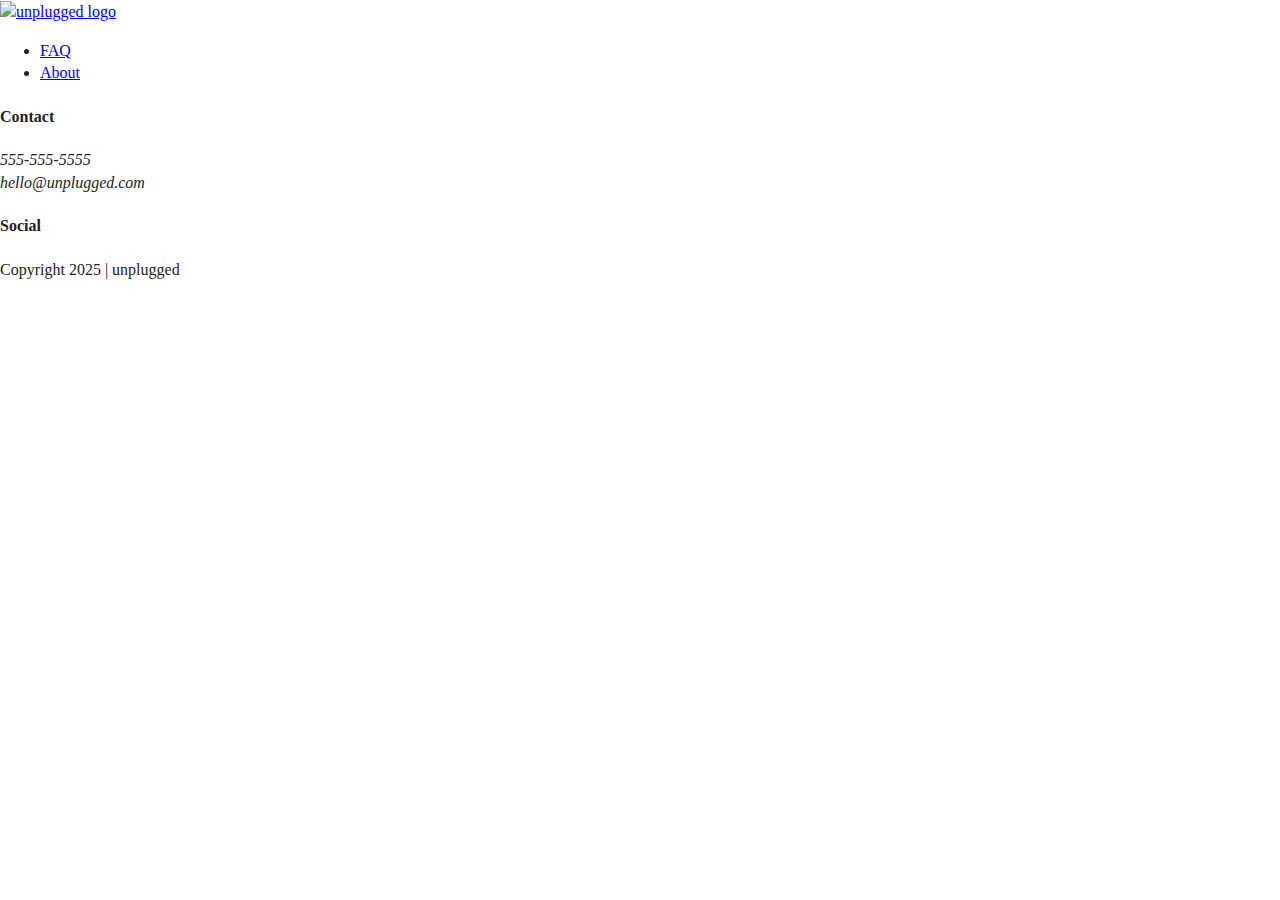
==== about/index.html @ 23a392b3 "Updated  root, about & faq index.html's structure" ====
<!doctype html>
<html class="no-js" lang="">

<head>
  <meta charset="utf-8">
  <title></title>
  <meta name="description" content="">
  <meta name="viewport" content="width=device-width, initial-scale=1">

  <meta property="og:title" content="">
  <meta property="og:type" content="">
  <meta property="og:url" content="">
  <meta property="og:image" content="">

  <link rel="manifest" href="../site.webmanifest">
  <link rel="apple-touch-icon" href="../icon.png">
  <!-- Place favicon.ico in the root directory -->

  <link rel="stylesheet" href="../css/normalize.css">
  <link rel="stylesheet" href="../css/main.css">

  <meta name="theme-color" content="#fafafa">
</head>

<body>

  <header>
    <div class="content-wrapper">
      <a href="#"><img src="img/unpluggedlogo.png" alt="unplugged logo"></a>
      <div class="header-divider">
        <nav>
          <ul>
            <li><a href="faq/index.html" target="_blank">FAQ</a></li>
            <li><a href="about/index.html" target="_blank">About</a></li>
          </ul>
        </nav>
      </div>
  </header>

  <footer>
    <div class="content-wrapper">
      <div class="footer-content">
        <div class="contact">
          <h4>Contact</h4>
          <address>
            <p>
              555-555-5555<br>
              hello@unplugged.com
            </p>
          </address>
        </div>
        <div class="social">
          <h4>Social</h4>
          <div class="social-icons">
            <p><a href="https://wwww.facebook.com/yoursite" target="_blank" rel="noopener"></a></p>
            <p><a href="https://wwww.x.com/yoursite" target="_blank" rel="noopener"></a></p>
            <p><a href="https://wwww.instagram.com/yoursite" target="_blank" rel="noopener"></a></p>
          </div>
        </div>
      </div>
      <div class="copyright">
        <p>Copyright 2025 | unplugged</p>
      </div>
    </div>

  </footer>

  
  <script src="../js/vendor/modernizr-3.11.2.min.js"></script>
  <script src="../js/plugins.js"></script>
  <script src="../js/main.js"></script>

  <!-- Google Analytics: change UA-XXXXX-Y to be your site's ID. -->
  <script>
    window.ga = function () { ga.q.push(arguments) }; ga.q = []; ga.l = +new Date;
    ga('create', 'UA-XXXXX-Y', 'auto'); ga('set', 'anonymizeIp', true); ga('set', 'transport', 'beacon'); ga('send', 'pageview')
  </script>
  <script src="https://www.google-analytics.com/analytics.js" async></script>
</body>

</html>
---- css/main.css ----
/*! HTML5 Boilerplate v8.0.0 | MIT License | https://html5boilerplate.com/ */

/* main.css 2.1.0 | MIT License | https://github.com/h5bp/main.css#readme */
/*
 * What follows is the result of much research on cross-browser styling.
 * Credit left inline and big thanks to Nicolas Gallagher, Jonathan Neal,
 * Kroc Camen, and the H5BP dev community and team.
 */

/* ==========================================================================
   Base styles: opinionated defaults
   ========================================================================== */

html {
  color: #222;
  font-size: 1em;
  line-height: 1.4;
}

/*
 * Remove text-shadow in selection highlight:
 * https://twitter.com/miketaylr/status/12228805301
 *
 * Vendor-prefixed and regular ::selection selectors cannot be combined:
 * https://stackoverflow.com/a/16982510/7133471
 *
 * Customize the background color to match your design.
 */

::-moz-selection {
  background: #b3d4fc;
  text-shadow: none;
}

::selection {
  background: #b3d4fc;
  text-shadow: none;
}

/*
 * A better looking default horizontal rule
 */

hr {
  display: block;
  height: 1px;
  border: 0;
  border-top: 1px solid #ccc;
  margin: 1em 0;
  padding: 0;
}

/*
 * Remove the gap between audio, canvas, iframes,
 * images, videos and the bottom of their containers:
 * https://github.com/h5bp/html5-boilerplate/issues/440
 */

audio,
canvas,
iframe,
img,
svg,
video {
  vertical-align: middle;
}

/*
 * Remove default fieldset styles.
 */

fieldset {
  border: 0;
  margin: 0;
  padding: 0;
}

/*
 * Allow only vertical resizing of textareas.
 */

textarea {
  resize: vertical;
}

/* ==========================================================================
   Author's custom styles
   ========================================================================== */

/* ==========================================================================
   Helper classes
   ========================================================================== */

/*
 * Hide visually and from screen readers
 */

.hidden,
[hidden] {
  display: none !important;
}

/*
 * Hide only visually, but have it available for screen readers:
 * https://snook.ca/archives/html_and_css/hiding-content-for-accessibility
 *
 * 1. For long content, line feeds are not interpreted as spaces and small width
 *    causes content to wrap 1 word per line:
 *    https://medium.com/@jessebeach/beware-smushed-off-screen-accessible-text-5952a4c2cbfe
 */

.sr-only {
  border: 0;
  clip: rect(0, 0, 0, 0);
  height: 1px;
  margin: -1px;
  overflow: hidden;
  padding: 0;
  position: absolute;
  white-space: nowrap;
  width: 1px;
  /* 1 */
}

/*
 * Extends the .sr-only class to allow the element
 * to be focusable when navigated to via the keyboard:
 * https://www.drupal.org/node/897638
 */

.sr-only.focusable:active,
.sr-only.focusable:focus {
  clip: auto;
  height: auto;
  margin: 0;
  overflow: visible;
  position: static;
  white-space: inherit;
  width: auto;
}

/*
 * Hide visually and from screen readers, but maintain layout
 */

.invisible {
  visibility: hidden;
}

/*
 * Clearfix: contain floats
 *
 * For modern browsers
 * 1. The space content is one way to avoid an Opera bug when the
 *    `contenteditable` attribute is included anywhere else in the document.
 *    Otherwise it causes space to appear at the top and bottom of elements
 *    that receive the `clearfix` class.
 * 2. The use of `table` rather than `block` is only necessary if using
 *    `:before` to contain the top-margins of child elements.
 */

.clearfix::before,
.clearfix::after {
  content: " ";
  display: table;
}

.clearfix::after {
  clear: both;
}

/* ==========================================================================
   EXAMPLE Media Queries for Responsive Design.
   These examples override the primary ('mobile first') styles.
   Modify as content requires.
   ========================================================================== */

@media only screen and (min-width: 35em) {
  /* Style adjustments for viewports that meet the condition */
}

@media print,
  (-webkit-min-device-pixel-ratio: 1.25),
  (min-resolution: 1.25dppx),
  (min-resolution: 120dpi) {
  /* Style adjustments for high resolution devices */
}

/* ==========================================================================
   Print styles.
   Inlined to avoid the additional HTTP request:
   https://www.phpied.com/delay-loading-your-print-css/
   ========================================================================== */

@media print {
  *,
  *::before,
  *::after {
    background: #fff !important;
    color: #000 !important;
    /* Black prints faster */
    box-shadow: none !important;
    text-shadow: none !important;
  }

  a,
  a:visited {
    text-decoration: underline;
  }

  a[href]::after {
    content: " (" attr(href) ")";
  }

  abbr[title]::after {
    content: " (" attr(title) ")";
  }

  /*
   * Don't show links that are fragment identifiers,
   * or use the `javascript:` pseudo protocol
   */
  a[href^="#"]::after,
  a[href^="javascript:"]::after {
    content: "";
  }

  pre {
    white-space: pre-wrap !important;
  }

  pre,
  blockquote {
    border: 1px solid #999;
    page-break-inside: avoid;
  }

  /*
   * Printing Tables:
   * https://web.archive.org/web/20180815150934/http://css-discuss.incutio.com/wiki/Printing_Tables
   */
  thead {
    display: table-header-group;
  }

  tr,
  img {
    page-break-inside: avoid;
  }

  p,
  h2,
  h3 {
    orphans: 3;
    widows: 3;
  }

  h2,
  h3 {
    page-break-after: avoid;
  }
}
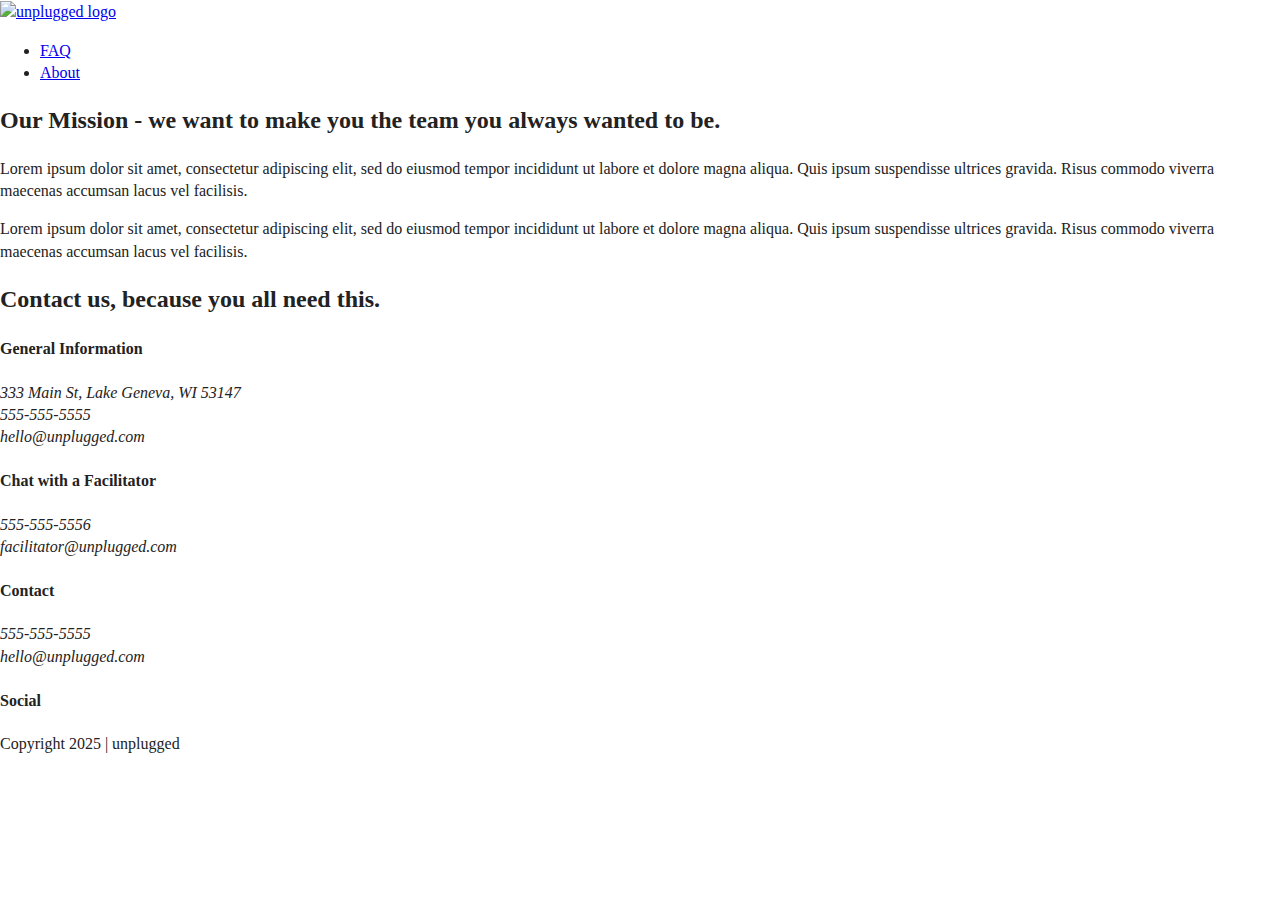
==== commit ad81a7cc: "Updated About us html." ====
--- a/about/index.html
+++ b/about/index.html
@@ -3,7 +3,7 @@
 
 <head>
   <meta charset="utf-8">
-  <title></title>
+  <title>About us</title>
   <meta name="description" content="">
   <meta name="viewport" content="width=device-width, initial-scale=1">
 
@@ -26,17 +26,59 @@
 
   <header>
     <div class="content-wrapper">
-      <a href="#"><img src="img/unpluggedlogo.png" alt="unplugged logo"></a>
+      <a href="../index.html"><img src="../img/unpluggedlogo.png" alt="unplugged logo"></a>
       <div class="header-divider">
         <nav>
           <ul>
-            <li><a href="faq/index.html" target="_blank">FAQ</a></li>
-            <li><a href="about/index.html" target="_blank">About</a></li>
+            <li><a href="../faq/index.html" target="_blank">FAQ</a></li>
+            <li><a href="index.html">About</a></li>
           </ul>
         </nav>
       </div>
   </header>
 
+  <main>
+    <section class="mission">
+      <div class="content-wrapper">
+        <h2>Our Mission - we want to make you the team you always wanted to be.</h2>
+        <div class="mission-content">
+          <p>Lorem ipsum dolor sit amet, consectetur adipiscing elit, sed do eiusmod tempor incididunt ut labore et
+            dolore magna aliqua. Quis ipsum suspendisse ultrices gravida. Risus commodo viverra maecenas accumsan lacus
+            vel facilisis.</p>
+          <p>Lorem ipsum dolor sit amet, consectetur adipiscing elit, sed do eiusmod tempor incididunt ut labore et
+            dolore magna aliqua. Quis ipsum suspendisse ultrices gravida. Risus commodo viverra maecenas accumsan lacus
+            vel facilisis.</p>
+        </div>
+      </div> <!-- mission content wrapper ends -->
+    </section>
+    <section class="map">
+      <figure>
+      </figure>
+    </section>
+
+    <section class="contact-section">
+      <div class="content-wrapper">
+        <h2>Contact us, because you all need this.</h2>
+        <div class="contact-content">
+          <div>
+            <h4>General Information</h4>
+            <address>
+              <p>333 Main St, Lake Geneva, WI 53147<br>
+                555-555-5555<br>
+                hello@unplugged.com</p>
+            </address>
+          </div>
+          <div>
+            <h4>Chat with a Facilitator</h4>
+            <address>
+              <p>555-555-5556<br>
+                facilitator@unplugged.com</p>
+            </address>
+          </div>
+        </div>
+      </div>
+    </section>
+  </main>
   <footer>
     <div class="content-wrapper">
       <div class="footer-content">
@@ -58,14 +100,15 @@
           </div>
         </div>
       </div>
-      <div class="copyright">
-        <p>Copyright 2025 | unplugged</p>
-      </div>
+    </div>
+    <div class="copyright">
+      <p>Copyright 2025 | unplugged</p>
     </div>
 
   </footer>
 
-  
+
+
   <script src="../js/vendor/modernizr-3.11.2.min.js"></script>
   <script src="../js/plugins.js"></script>
   <script src="../js/main.js"></script>
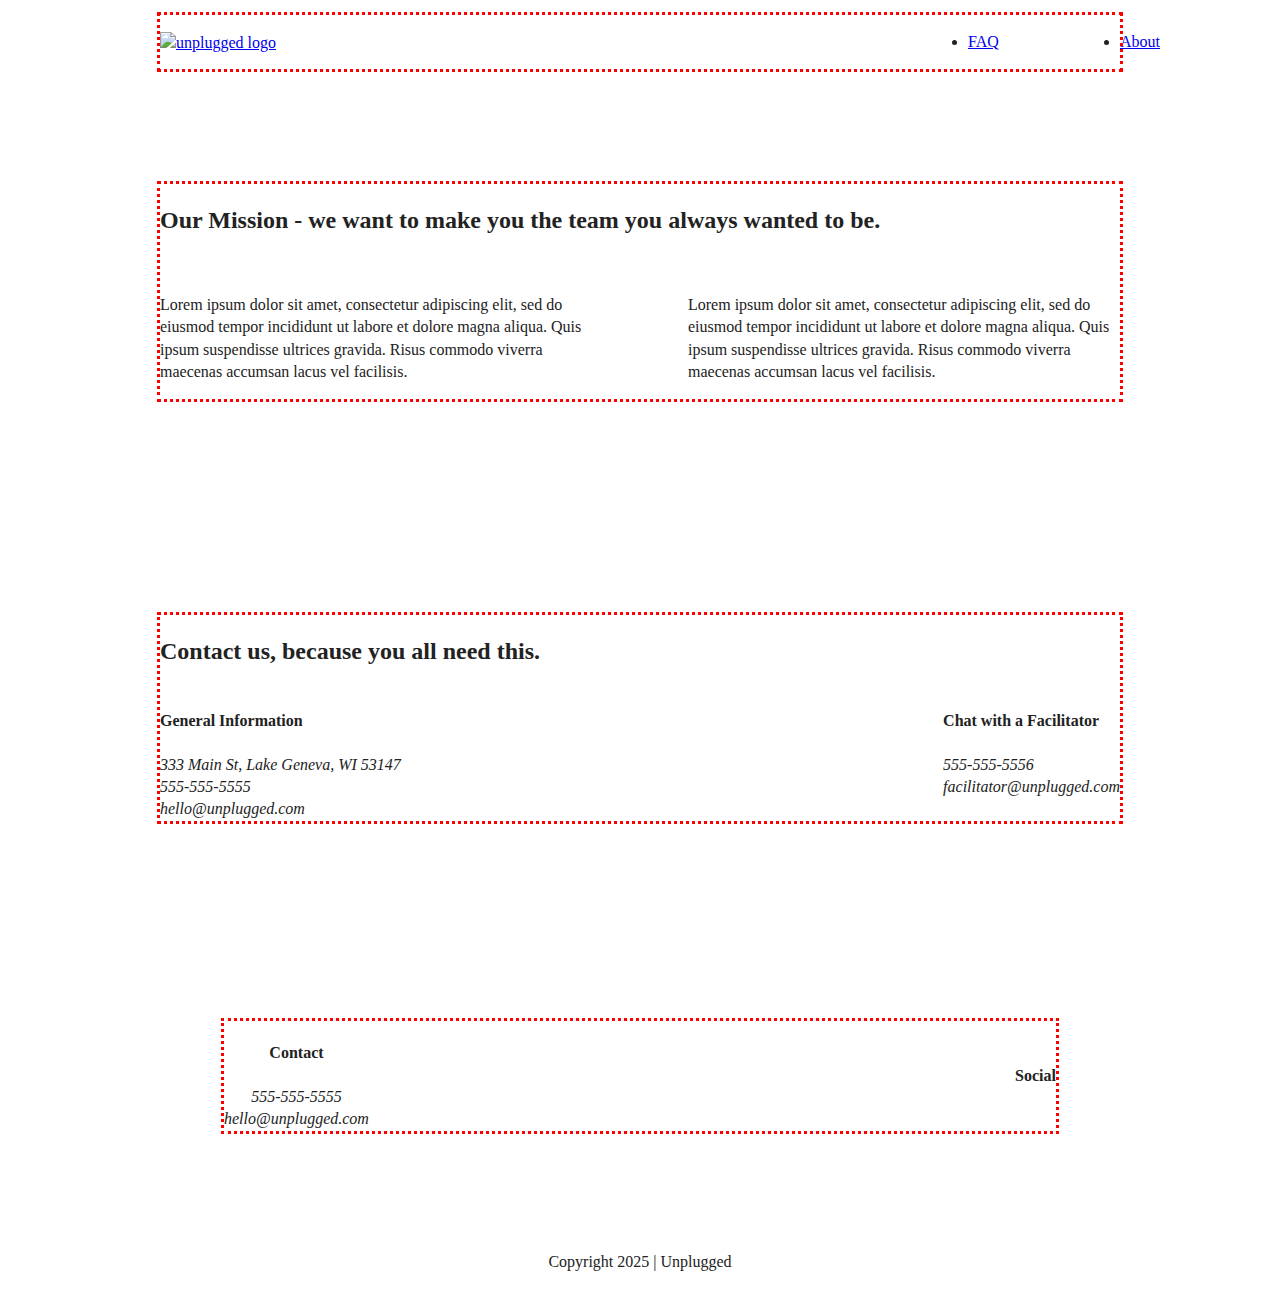
==== commit 710435c1: "Added desktop styles & updated nav links" ====
--- a/about/index.html
+++ b/about/index.html
@@ -1,9 +1,9 @@
 <!doctype html>
-<html class="no-js" lang="">
+<html class="no-js" lang="en">
 
 <head>
   <meta charset="utf-8">
-  <title>About us</title>
+  <title>About us | Unplugged Retreat</title>
   <meta name="description" content="">
   <meta name="viewport" content="width=device-width, initial-scale=1">
 
@@ -27,14 +27,14 @@
   <header>
     <div class="content-wrapper">
       <a href="../index.html"><img src="../img/unpluggedlogo.png" alt="unplugged logo"></a>
-      <div class="header-divider">
+      <div class="header-divider"></div>
         <nav>
           <ul>
             <li><a href="../faq/index.html" target="_blank">FAQ</a></li>
             <li><a href="index.html">About</a></li>
           </ul>
         </nav>
-      </div>
+    </div>
   </header>
 
   <main>
@@ -102,7 +102,7 @@
       </div>
     </div>
     <div class="copyright">
-      <p>Copyright 2025 | unplugged</p>
+      <p>Copyright 2025 | Unplugged</p>
     </div>
 
   </footer>
--- a/css/main.css
+++ b/css/main.css
@@ -1,6 +1,5 @@
-/*! HTML5 Boilerplate v8.0.0 | MIT License | https://html5boilerplate.com/ */
-
-/* main.css 2.1.0 | MIT License | https://github.com/h5bp/main.css#readme */
+/*! HTML5 Boilerplate v6.1.0 | MIT License | https://html5boilerplate.com/ */
+
 /*
  * What follows is the result of much research on cross-browser styling.
  * Credit left inline and big thanks to Nicolas Gallagher, Jonathan Neal,
@@ -18,14 +17,14 @@
 }
 
 /*
- * Remove text-shadow in selection highlight:
- * https://twitter.com/miketaylr/status/12228805301
- *
- * Vendor-prefixed and regular ::selection selectors cannot be combined:
- * https://stackoverflow.com/a/16982510/7133471
- *
- * Customize the background color to match your design.
- */
+   * Remove text-shadow in selection highlight:
+   * https://twitter.com/miketaylr/status/12228805301
+   *
+   * Vendor-prefixed and regular ::selection selectors cannot be combined:
+   * https://stackoverflow.com/a/16982510/7133471
+   *
+   * Customize the background color to match your design.
+   */
 
 ::-moz-selection {
   background: #b3d4fc;
@@ -38,8 +37,8 @@
 }
 
 /*
- * A better looking default horizontal rule
- */
+   * A better looking default horizontal rule
+   */
 
 hr {
   display: block;
@@ -51,10 +50,10 @@
 }
 
 /*
- * Remove the gap between audio, canvas, iframes,
- * images, videos and the bottom of their containers:
- * https://github.com/h5bp/html5-boilerplate/issues/440
- */
+   * Remove the gap between audio, canvas, iframes,
+   * images, videos and the bottom of their containers:
+   * https://github.com/h5bp/html5-boilerplate/issues/440
+   */
 
 audio,
 canvas,
@@ -66,8 +65,8 @@
 }
 
 /*
- * Remove default fieldset styles.
- */
+   * Remove default fieldset styles.
+   */
 
 fieldset {
   border: 0;
@@ -76,188 +75,573 @@
 }
 
 /*
- * Allow only vertical resizing of textareas.
- */
+   * Allow only vertical resizing of textareas.
+   */
 
 textarea {
   resize: vertical;
 }
 
 /* ==========================================================================
-   Author's custom styles
-   ========================================================================== */
+     Browser Upgrade Prompt
+     ========================================================================== */
+
+.browserupgrade {
+  margin: 0.2em 0;
+  background: #ccc;
+  color: #000;
+  padding: 0.2em 0;
+}
 
 /* ==========================================================================
-   Helper classes
-   ========================================================================== */
-
-/*
- * Hide visually and from screen readers
- */
-
-.hidden,
-[hidden] {
+     Author's custom styles
+     ========================================================================== */
+.content-wrapper {
+  outline: 3px dotted red;
+  margin: 50px 0;
+  width: 90%;
+  margin: 50px 0;
+}
+
+/* -------------------- Base Header - Footer Styles -------------------- */
+header {
+  display: flex;
+  justify-content: center;
+  padding: 15px 0;
+}
+
+header .content-wrapper {
+  display: flex;
+  justify-content: center;
+  align-items: center;
+  flex-flow: row wrap;
+  margin: 0;
+}
+
+.header-divider {
+  width: 100%;
+  height: 1px;
+  margin: 10px 0 20px 0;
+}
+
+header nav {
+  width: 60%;
+}
+
+header nav ul {
+  display: flex;
+  justify-content: space-around;
+  width: 100%;
+}
+
+footer {
+  display: flex;
+  flex-direction: column;
+  align-items: center;
+  text-align: center;
+}
+
+footer p {
+  margin: 0;
+}
+
+footer .content-wrapper {
+  width: 55%;
+}
+
+footer .contact {
+  margin-bottom: 50px;
+}
+
+footer .social-icons {
+  display: flex;
+  justify-content: space-around;
+  align-items: center;
+}
+
+footer .social-icons p {
+  display: flex;
+  justify-content: center;
+  align-items: center;
+}
+
+footer .copyright {
+  margin: 20px 0;
+}
+
+/* -------------------- Mobile Styles - Homepage -------------------- */
+
+/* Hero Area */
+
+.hero-area {
+  display: flex;
+  justify-content: center;
+}
+
+/* Aside */
+
+aside {
+  display: flex;
+  justify-content: center;
+}
+
+/* Features */
+
+.features {
+  display: flex;
+  justify-content: center;
+}
+
+.features h2 {
+  margin-bottom: 60px;
+}
+
+.features article {
+  width: 63%;
+  margin: 30px 0;
+}
+
+.features .features-items {
+  display: flex;
+  justify-content: center;
+  align-items: flex-start;
+  flex-flow: row wrap;
+}
+
+.features p {
+  margin: 0;
+}
+
+/* Reviews */
+
+.reviews {
+  display: flex;
+  justify-content: center;
+}
+
+.reviews h2 {
+  margin-bottom: 40px;
+}
+
+.reviews h3 {
+  width: 55%;
+  margin: 20px 0;
+}
+
+/* ==========================================================================
+     About Page
+     ========================================================================== */
+
+.mission {
+  display: flex;
+  justify-content: center;
+}
+
+.contact-section {
+  display: flex;
+  justify-content: center;
+}
+
+.contact-content p {
+  margin: 0;
+}
+
+/* ==========================================================================
+     FAQ Page
+     ========================================================================== */
+
+.faq {
+  display: flex;
+  justify-content: center;
+}
+
+.faq .content-wrapper {
+  display: flex;
+  justify-content: center;
+  align-items: flex-start;
+  flex-flow: row wrap;
+  margin: 50px 0 0 0;
+}
+
+.faq h2 {
+  margin: 40px;
+}
+
+.faq-content {
+  margin-bottom: 50px;
+}
+
+
+
+
+
+
+
+
+
+/* ==========================================================================
+     Helper classes
+     ========================================================================== */
+
+/*
+   * Hide visually and from screen readers
+   */
+
+.hidden {
   display: none !important;
 }
 
 /*
- * Hide only visually, but have it available for screen readers:
- * https://snook.ca/archives/html_and_css/hiding-content-for-accessibility
- *
- * 1. For long content, line feeds are not interpreted as spaces and small width
- *    causes content to wrap 1 word per line:
- *    https://medium.com/@jessebeach/beware-smushed-off-screen-accessible-text-5952a4c2cbfe
- */
-
-.sr-only {
+   * Hide only visually, but have it available for screen readers:
+   * https://snook.ca/archives/html_and_css/hiding-content-for-accessibility
+   *
+   * 1. For long content, line feeds are not interpreted as spaces and small width
+   *    causes content to wrap 1 word per line:
+   *    https://medium.com/@jessebeach/beware-smushed-off-screen-accessible-text-5952a4c2cbfe
+   */
+
+.visuallyhidden {
   border: 0;
-  clip: rect(0, 0, 0, 0);
+  clip: rect(0 0 0 0);
   height: 1px;
   margin: -1px;
   overflow: hidden;
   padding: 0;
   position: absolute;
+  width: 1px;
   white-space: nowrap;
-  width: 1px;
   /* 1 */
 }
 
 /*
- * Extends the .sr-only class to allow the element
- * to be focusable when navigated to via the keyboard:
- * https://www.drupal.org/node/897638
- */
-
-.sr-only.focusable:active,
-.sr-only.focusable:focus {
+   * Extends the .visuallyhidden class to allow the element
+   * to be focusable when navigated to via the keyboard:
+   * https://www.drupal.org/node/897638
+   */
+
+.visuallyhidden.focusable:active,
+.visuallyhidden.focusable:focus {
   clip: auto;
   height: auto;
   margin: 0;
   overflow: visible;
   position: static;
+  width: auto;
   white-space: inherit;
-  width: auto;
-}
-
-/*
- * Hide visually and from screen readers, but maintain layout
- */
+}
+
+/*
+   * Hide visually and from screen readers, but maintain layout
+   */
 
 .invisible {
   visibility: hidden;
 }
 
 /*
- * Clearfix: contain floats
- *
- * For modern browsers
- * 1. The space content is one way to avoid an Opera bug when the
- *    `contenteditable` attribute is included anywhere else in the document.
- *    Otherwise it causes space to appear at the top and bottom of elements
- *    that receive the `clearfix` class.
- * 2. The use of `table` rather than `block` is only necessary if using
- *    `:before` to contain the top-margins of child elements.
- */
-
-.clearfix::before,
-.clearfix::after {
+   * Clearfix: contain floats
+   *
+   * For modern browsers
+   * 1. The space content is one way to avoid an Opera bug when the
+   *    `contenteditable` attribute is included anywhere else in the document.
+   *    Otherwise it causes space to appear at the top and bottom of elements
+   *    that receive the `clearfix` class.
+   * 2. The use of `table` rather than `block` is only necessary if using
+   *    `:before` to contain the top-margins of child elements.
+   */
+
+.clearfix:before,
+.clearfix:after {
   content: " ";
+  /* 1 */
   display: table;
-}
-
-.clearfix::after {
+  /* 2 */
+}
+
+.clearfix:after {
   clear: both;
 }
 
 /* ==========================================================================
-   EXAMPLE Media Queries for Responsive Design.
-   These examples override the primary ('mobile first') styles.
-   Modify as content requires.
+     EXAMPLE Media Queries for Responsive Design.
+     These examples override the primary ('mobile first') styles.
+     Modify as content requires.
+     ========================================================================== */
+
+@media only screen and (min-width:768px) {
+  /* Tablet styles here */
+
+
+  /*General styles */
+
+  .content-wrapper {
+    max-width: 640px;
+    margin: 100px 0;
+  }
+
+  /* Header */
+  header {
+    padding: 33px 0;
+  }
+
+  header .content-wrapper {
+    width: 100%;
+    justify-content: space-between;
+  }
+
+  header nav {
+    width: 20%;
+  }
+
+  header nav ul {
+    justify-content: space-between;
+  }
+
+  .header-divider {
+    display: none;
+  }
+
+  /* Hero area */
+
+
+
+  /* Aside area */
+
+  aside .content-wrapper {
+    margin: 50px 0;
+    display: flex;
+    justify-content: space-between;
+    align-content: flex-start;
+  }
+
+  aside .content-wrapper .form-description,
+  aside .content-wrapper .form {
+    width: 40%;
+    margin: 0;
+  }
+
+  /* Features */
+  .features article {
+    display: flex;
+    align-items: center;
+    flex-flow: column wrap;
+    flex-basis: 50%;
+  }
+
+  .features .features-item-description {
+    width: 50%;
+  }
+
+
+  /* Reviews area */
+
+  .reviews article {
+    display: flex;
+    justify-content: space-between;
+  }
+
+  .reviews article div {
+    width: 49%;
+  }
+
+
+  /* Footer area */
+  footer .content-wrapper {
+    width: 65%;
+  }
+
+  .footer-content {
+    display: flex;
+    justify-content: space-between;
+    align-items: center;
+  }
+
+  footer .contact {
+    margin-bottom: 0;
+  }
+
+  footer .copyright {
+    width: 100%;
+  }
+
+  /* About page area */
+
+
+  .mission-content {
+    display: flex;
+    justify-content: space-between;
+    align-items: flex-start;
+    padding-top: 20px;
+  }
+
+  .mission-content p {
+    width: 45%;
+  }
+
+  .contact-section .content-wrapper h2 {
+    width: 80%;
+  }
+
+  .contact-content {
+    display: flex;
+    justify-content: space-between;
+    align-items: flex-start;
+
+  }
+
+  /* FAQ page area */
+
+
+
+
+  .faq .content-wrapper {
+    justify-content: space-between;
+  }
+
+  .faq-content {
+    flex-basis: 45%;
+  }
+
+  .faq h2 {
+    width: 100%;
+
+  }
+
+
+
+  @media only screen and (min-width:1200px) {
+    /* Desktop styles here */
+  }
+
+  header {
+    padding: 15px 0;
+  }
+
+  .content-wrapper {
+    max-width: 960px;
+  }
+
+
+  /* Hero */
+  .hero-area h1 {
+    width: 70%;
+  }
+
+
+  /* Aside area */
+
+  aside .content-wrapper {
+    justify-content: space-around;
+  }
+
+  aside .content-wrapper .form-description,
+  aside .content-wrapper .form {
+    width: 30%;
+  }
+
+  /* Features */
+  .features h2 {
+    width: 89%;
+  }
+
+  .features article {
+    flex-basis: 31%;
+  }
+
+  /* Reviews */
+  .reviews article div {
+    width: 42%;
+  }
+
+  /* ==========================================================================
+   About Page
    ========================================================================== */
-
-@media only screen and (min-width: 35em) {
-  /* Style adjustments for viewports that meet the condition */
-}
-
-@media print,
-  (-webkit-min-device-pixel-ratio: 1.25),
-  (min-resolution: 1.25dppx),
-  (min-resolution: 120dpi) {
-  /* Style adjustments for high resolution devices */
-}
-
-/* ==========================================================================
-   Print styles.
-   Inlined to avoid the additional HTTP request:
-   https://www.phpied.com/delay-loading-your-print-css/
-   ========================================================================== */
-
-@media print {
-  *,
-  *::before,
-  *::after {
-    background: #fff !important;
-    color: #000 !important;
-    /* Black prints faster */
-    box-shadow: none !important;
-    text-shadow: none !important;
-  }
-
-  a,
-  a:visited {
-    text-decoration: underline;
-  }
-
-  a[href]::after {
-    content: " (" attr(href) ")";
-  }
-
-  abbr[title]::after {
-    content: " (" attr(title) ")";
-  }
-
-  /*
-   * Don't show links that are fragment identifiers,
-   * or use the `javascript:` pseudo protocol
-   */
-  a[href^="#"]::after,
-  a[href^="javascript:"]::after {
-    content: "";
-  }
-
-  pre {
-    white-space: pre-wrap !important;
-  }
-
-  pre,
-  blockquote {
-    border: 1px solid #999;
-    page-break-inside: avoid;
-  }
-
-  /*
-   * Printing Tables:
-   * https://web.archive.org/web/20180815150934/http://css-discuss.incutio.com/wiki/Printing_Tables
-   */
-  thead {
-    display: table-header-group;
-  }
-
-  tr,
-  img {
-    page-break-inside: avoid;
-  }
-
-  p,
-  h2,
-  h3 {
-    orphans: 3;
-    widows: 3;
-  }
-
-  h2,
-  h3 {
-    page-break-after: avoid;
-  }
-}
-
+  .mission h2,
+  .contact-section .content-wrapper h2 {
+    width: 95%;
+  }
+
+  /* ==========================================================================
+  FAQ Page
+  ========================================================================== */
+  .faq h2 {
+    width: 100%;
+  }
+
+
+  /* ==========================================================================
+     Print styles.
+     Inlined to avoid the additional HTTP request:
+     https://www.phpied.com/delay-loading-your-print-css/
+     ========================================================================== */
+
+  @media print {
+
+    *,
+    *:before,
+    *:after {
+      background: transparent !important;
+      color: #000 !important;
+      /* Black prints faster */
+      -webkit-box-shadow: none !important;
+      box-shadow: none !important;
+      text-shadow: none !important;
+    }
+
+    a,
+    a:visited {
+      text-decoration: underline;
+    }
+
+    a[href]:after {
+      content: " (" attr(href) ")";
+    }
+
+    abbr[title]:after {
+      content: " (" attr(title) ")";
+    }
+
+    /*
+       * Don't show links that are fragment identifiers,
+       * or use the `javascript:` pseudo protocol
+       */
+    a[href^="#"]:after,
+    a[href^="javascript:"]:after {
+      content: "";
+    }
+
+    pre {
+      white-space: pre-wrap !important;
+    }
+
+    pre,
+    blockquote {
+      border: 1px solid #999;
+      page-break-inside: avoid;
+    }
+
+    /*
+       * Printing Tables:
+       * http://css-discuss.incutio.com/wiki/Printing_Tables
+       */
+    thead {
+      display: table-header-group;
+    }
+
+    tr,
+    img {
+      page-break-inside: avoid;
+    }
+
+    p,
+    h2,
+    h3 {
+      orphans: 3;
+      widows: 3;
+    }
+
+    h2,
+    h3 {
+      page-break-after: avoid;
+    }
+  }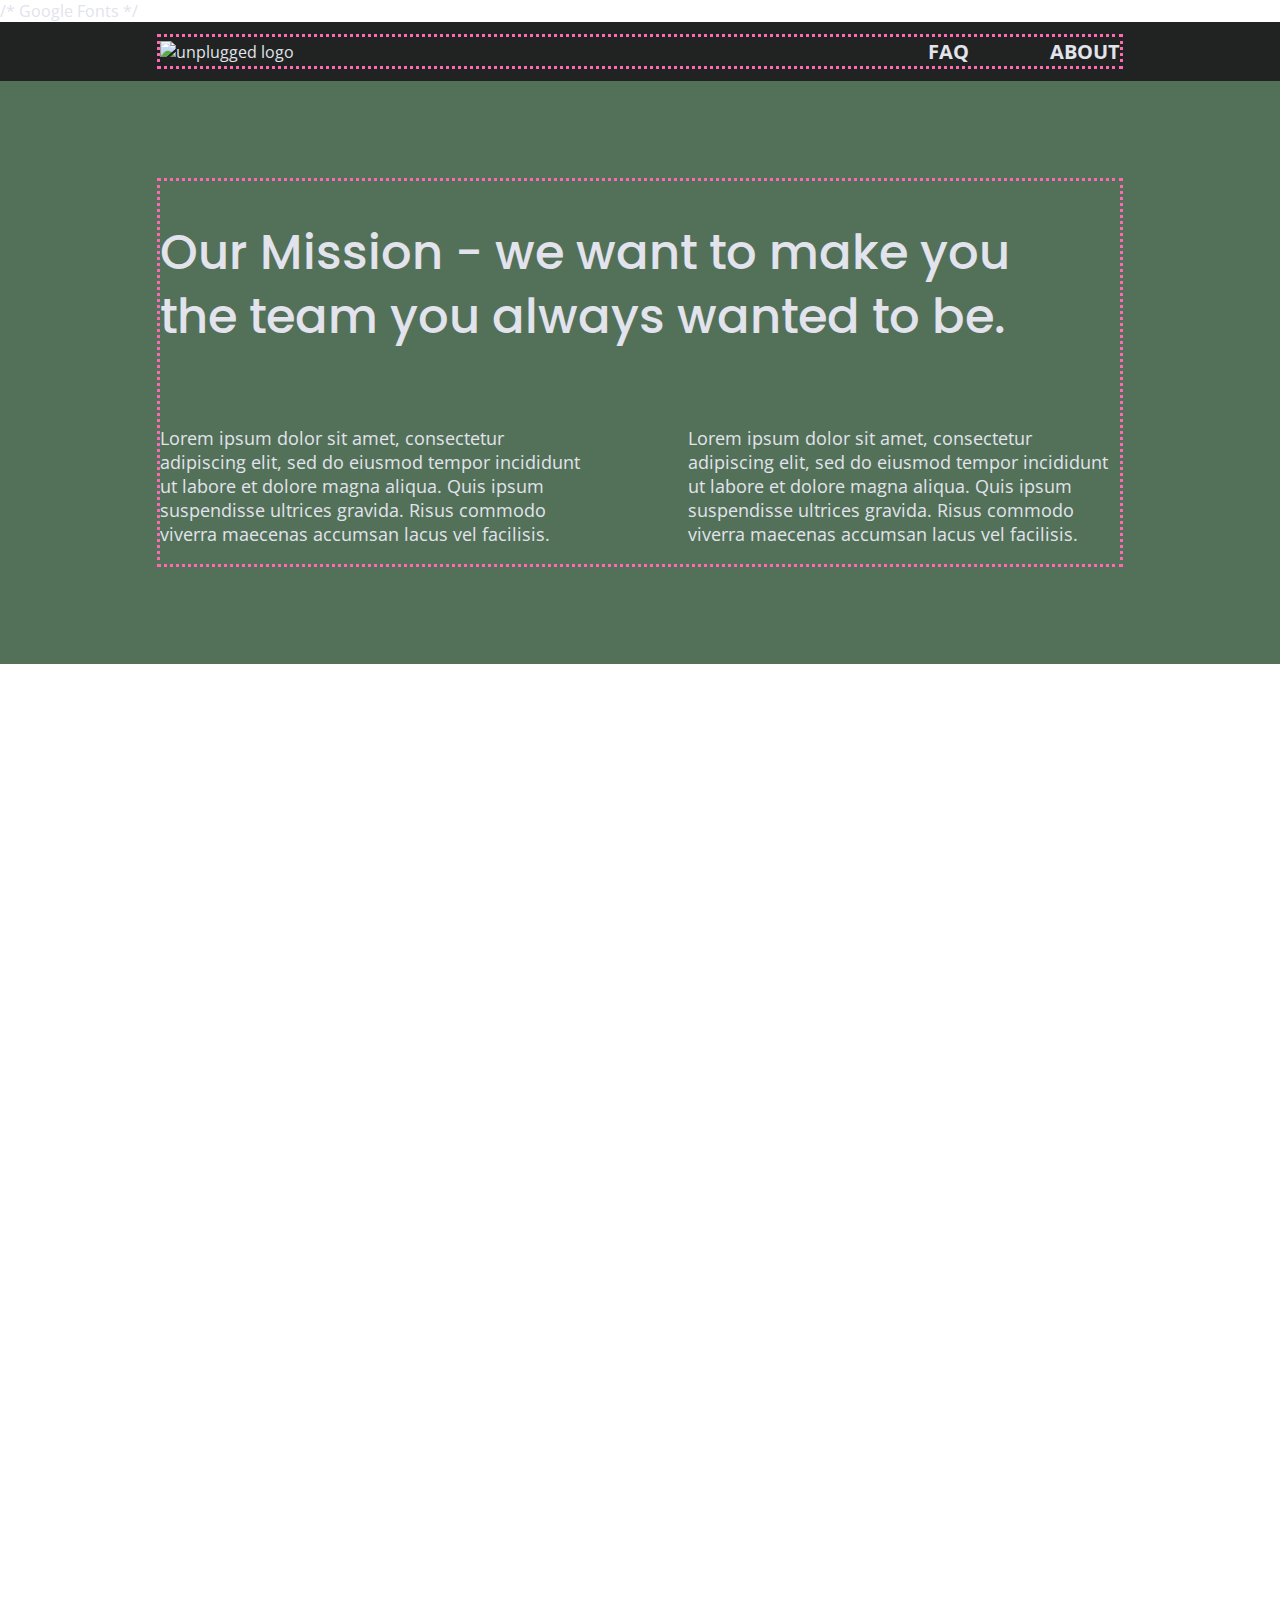
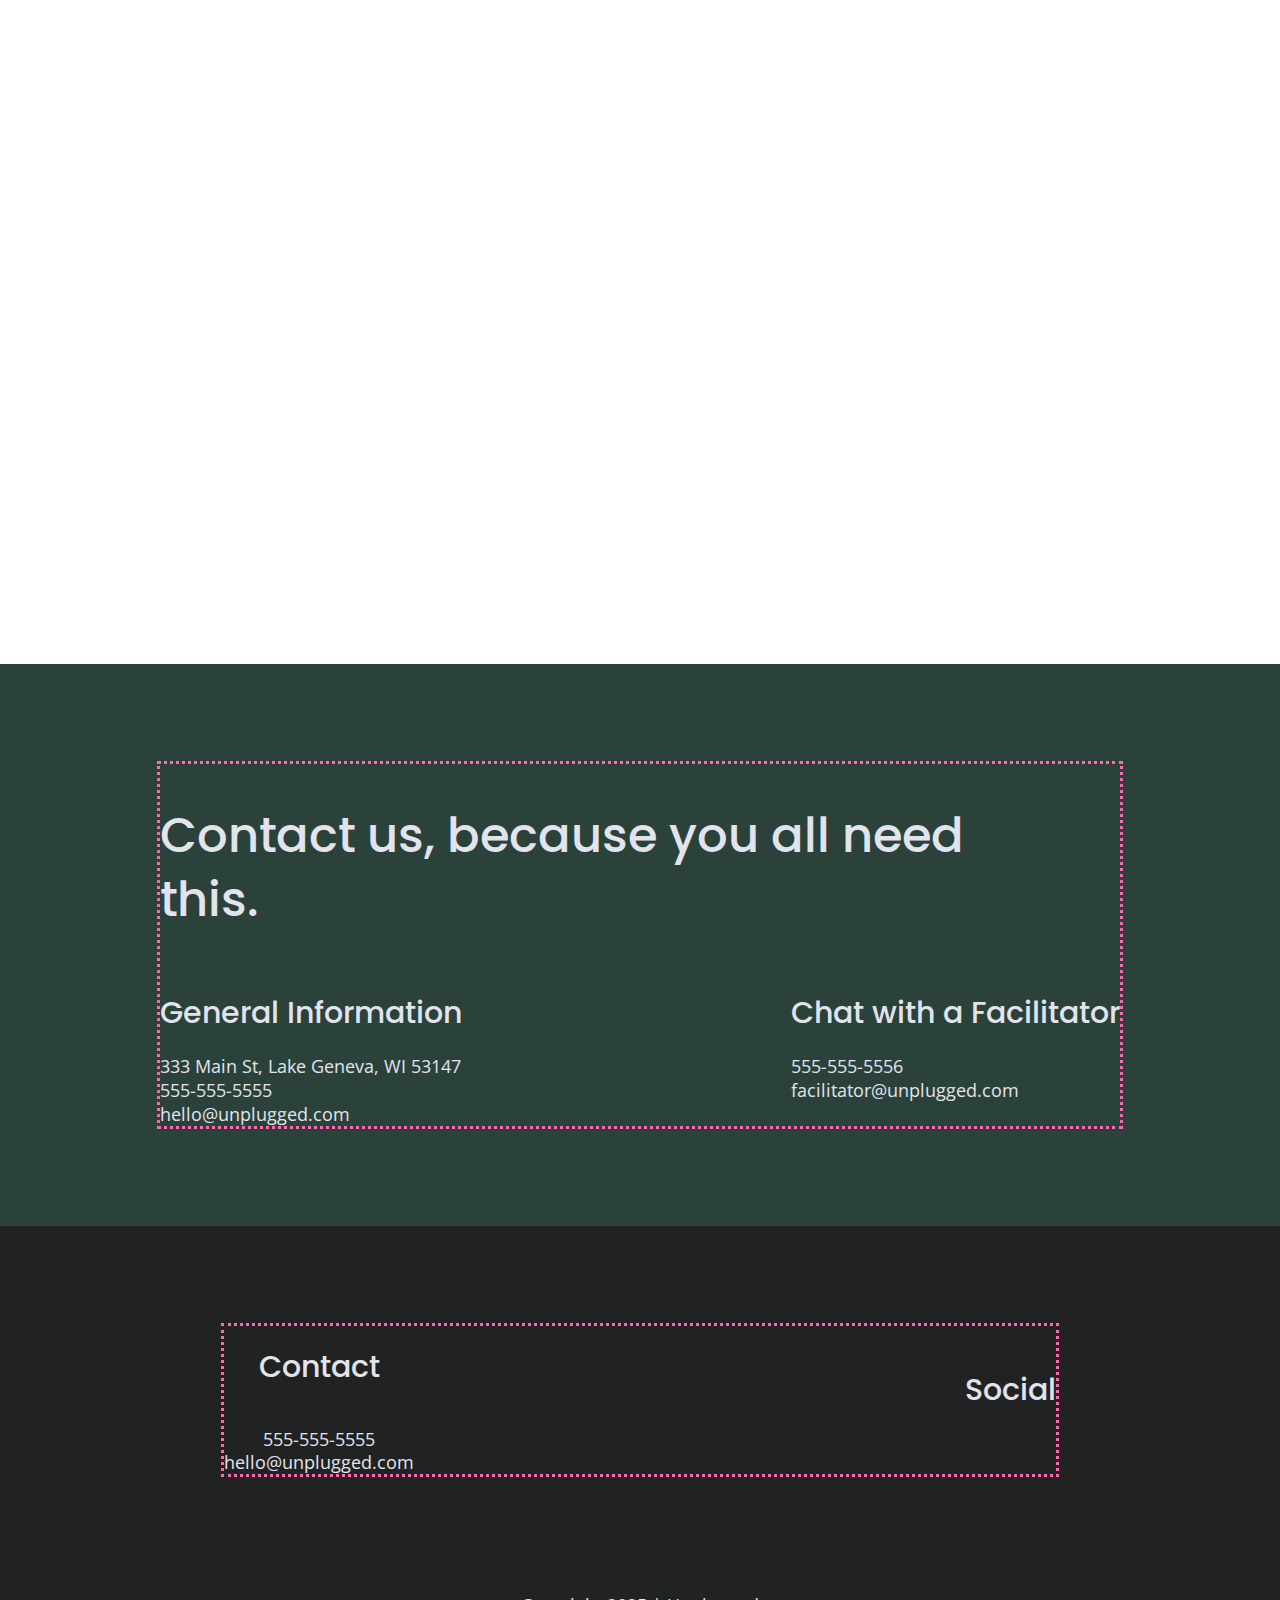
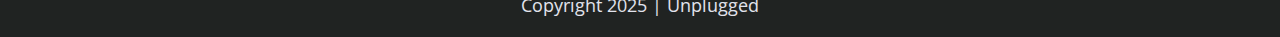
==== commit 47518481: "Added Iframe & map to About page" ====
--- a/about/index.html
+++ b/about/index.html
@@ -20,23 +20,33 @@
   <link rel="stylesheet" href="../css/main.css">
 
   <meta name="theme-color" content="#fafafa">
+
+  /* Google Fonts */
+  <link rel="preconnect" href="https://fonts.googleapis.com">
+  <link rel="preconnect" href="https://fonts.gstatic.com" crossorigin>
+  <link
+    href="https://fonts.googleapis.com/css2?family=Open+Sans:ital,wght@0,300..800;1,300..800&family=Poppins:ital,wght@0,100;0,200;0,300;0,400;0,500;0,600;0,700;0,800;0,900;1,100;1,200;1,300;1,400;1,500;1,600;1,700;1,800;1,900&display=swap"
+    rel="stylesheet">
+
 </head>
 
 <body>
 
   <header>
     <div class="content-wrapper">
-      <a href="../index.html"><img src="../img/unpluggedlogo.png" alt="unplugged logo"></a>
+      <figure>
+        <a href="../index.html"><img src="../img/unpluggedlogo.png" alt="unplugged logo"></a>
+      </figure>
       <div class="header-divider"></div>
-        <nav>
-          <ul>
-            <li><a href="../faq/index.html" target="_blank">FAQ</a></li>
-            <li><a href="index.html">About</a></li>
-          </ul>
-        </nav>
+      <nav>
+        <ul>
+          <li><a href="../faq/index.html" target="_blank">FAQ</a></li>
+          <li><a href="index.html">About</a></li>
+        </ul>
+      </nav>
     </div>
   </header>
-
+  
   <main>
     <section class="mission">
       <div class="content-wrapper">
@@ -53,6 +63,7 @@
     </section>
     <section class="map">
       <figure>
+        <iframe src="https://www.google.com/maps/embed?pb=!1m18!1m12!1m3!1d3981.693856644226!2d-16.97183771266839!3d32.72097241901536!2m3!1f0!2f0!3f0!3m2!1i1024!2i768!4f13.1!3m3!1m2!1s0xc605c2935d8cad1%3A0x6dabe127e99434d2!2sEntrada%20para%20Colmeal%20(CF19A)!5e1!3m2!1sen!2sus!4v1733616929107!5m2!1sen!2sus" width="600" height="450" style="border:0;" allowfullscreen="" loading="lazy" referrerpolicy="no-referrer-when-downgrade"></iframe>
       </figure>
     </section>
 
--- a/css/main.css
+++ b/css/main.css
@@ -96,42 +96,112 @@
 /* ==========================================================================
      Author's custom styles
      ========================================================================== */
+
+/* General Styles */
+
+html {
+  font-size: 1rem;
+}
+
+body {
+  font-size: 1em;
+  font-family: 'Open Sans', sans-serif;
+  color: #e2e3ed;
+  text-align: left;
+}
+
+ul,
+ol {
+  list-style-type: none;
+  margin: 0;
+  padding: 0;
+}
+
+a {
+  color: #e2e3ed;
+  text-decoration: none;
+}
+
+h2 {
+  font-family: 'Poppins', sans-serif;
+  font-weight: 500;
+  font-size: 1.875em;
+}
+
+h3,
+h4 {
+  font-family: 'Poppins', sans-serif;
+  font-weight: 500;
+  font-size: 1.125em;
+  margin: 20px 0;
+}
+
+p {
+  font-size: .875em;
+  line-height: 1.285;
+}
+
+img {
+  width: 100%;
+}
+
+figure {
+  margin: 0;
+}
+
+address {
+  font-style: normal;
+}
+
 .content-wrapper {
-  outline: 3px dotted red;
-  margin: 50px 0;
+  outline: 3px dotted hotpink;
   width: 90%;
   margin: 50px 0;
 }
 
 /* -------------------- Base Header - Footer Styles -------------------- */
+
 header {
   display: flex;
   justify-content: center;
   padding: 15px 0;
+  background-color: #202322;
 }
 
 header .content-wrapper {
+  margin: 0;
   display: flex;
   justify-content: center;
   align-items: center;
   flex-flow: row wrap;
-  margin: 0;
+}
+
+header figure {
+  width: 60%;
 }
 
 .header-divider {
+  background: #3a3a3a;
+  height: 1px;
   width: 100%;
-  height: 1px;
   margin: 10px 0 20px 0;
 }
 
 header nav {
   width: 60%;
+  font-size: 1.125em;
+  font-weight: 700;
+  text-transform: uppercase;
 }
 
 header nav ul {
+  width: 100%;
   display: flex;
   justify-content: space-around;
-  width: 100%;
+}
+
+header nav ul li {
+  font-size: 1.125em;
 }
 
 footer {
@@ -139,6 +209,7 @@
   flex-direction: column;
   align-items: center;
   text-align: center;
+  background-color: #202322;
 }
 
 footer p {
@@ -176,13 +247,50 @@
 .hero-area {
   display: flex;
   justify-content: center;
+  background: url(../img/unplugged-retreat.jpg) center #333;
+  background-size: cover;
+  min-height: 500px;
+}
+
+.hero-area h1 {
+  font-size: 2.25em;
+  font-family: 'Poppins', Helvetica, Arial, sans-serif;
+  font-weight: 500;
+  line-height: 1.2;
 }
 
 /* Aside */
 
 aside {
-  display: flex;
-  justify-content: center;
+  background-color: #527158;
+  display: flex;
+  justify-content: center;
+}
+
+aside .form {
+  margin-top: 30px;
+}
+
+input[type=text] {
+  box-sizing: border-box;
+  width: 100%;
+  color: #2a423a;
+  font-style: italic;
+  padding: 1em;
+}
+
+input[type=button] {
+  width: 100%;
+  padding: 20px 0;
+  margin-top: 20px;
+  background-color: #2a423a;
+  font-family: 'Poppins', Helvetica, Arial, sans-serif;
+  font-weight: 500;
+  font-size: 1.125em;
+  color: #e2e3ed;
+  border: none;
+  text-align: center;
+  text-transform: uppercase;
 }
 
 /* Features */
@@ -190,6 +298,11 @@
 .features {
   display: flex;
   justify-content: center;
+  background: url(../img/unplugged-retreat-features.jpg) center no-repeat;
+  background-size: cover;
+}
+
+
 }
 
 .features h2 {
@@ -209,18 +322,21 @@
 }
 
 .features p {
+  text-align: center;
   margin: 0;
 }
 
 /* Reviews */
 
 .reviews {
+  background-color: #2a423a;
   display: flex;
   justify-content: center;
 }
 
 .reviews h2 {
   margin-bottom: 40px;
+  line-height: 1;
 }
 
 .reviews h3 {
@@ -233,11 +349,29 @@
      ========================================================================== */
 
 .mission {
-  display: flex;
-  justify-content: center;
+  background-color: #527158;
+  display: flex;
+  justify-content: center;
+}
+
+.map figure {
+  width: 100%;
+  height: 0;
+  padding-bottom: 125%;
+  overflow: hidden;
+  position: relative;
+}
+
+.map iframe {
+  width: 100%;
+  height: 100%;
+  position: absolute;
+  top: 0; 
+  left: 0;
 }
 
 .contact-section {
+  background-color: #2a423a;
   display: flex;
   justify-content: center;
 }
@@ -251,6 +385,7 @@
      ========================================================================== */
 
 .faq {
+  background-color: #527158;
   display: flex;
   justify-content: center;
 }
@@ -264,20 +399,17 @@
 }
 
 .faq h2 {
-  margin: 40px;
+  margin-bottom: 40px;
+  line-height: 1;
 }
 
 .faq-content {
   margin-bottom: 50px;
 }
 
-
-
-
-
-
-
-
+.faq-content h4 {
+  line-height: 1.333;
+}
 
 /* ==========================================================================
      Helper classes
@@ -369,16 +501,24 @@
      ========================================================================== */
 
 @media only screen and (min-width:768px) {
-  /* Tablet styles here */
-
-
-  /*General styles */
-
+  /*Tablet styles here*/
+
+  /* General styles */
   .content-wrapper {
     max-width: 640px;
     margin: 100px 0;
   }
 
+  h2 {
+    font-size: 2.25em;
+    line-height: 1.333;
+  }
+
+  h3 {
+    font-size: 1.5em;
+    line-height: 1.25;
+  }
+
   /* Header */
   header {
     padding: 33px 0;
@@ -389,6 +529,10 @@
     justify-content: space-between;
   }
 
+  header figure {
+    width: 30%;
+  }
+
   header nav {
     width: 20%;
   }
@@ -401,12 +545,19 @@
     display: none;
   }
 
-  /* Hero area */
-
-
-
-  /* Aside area */
-
+  /* Hero Area */
+
+  .hero-area {
+    min-height: 600px;
+  }
+
+  .hero-area h1 {
+    font-size: 3em;
+    line-height: 1;
+    margin: 0;
+  }
+
+  /* Aside */
   aside .content-wrapper {
     margin: 50px 0;
     display: flex;
@@ -421,6 +572,11 @@
   }
 
   /* Features */
+
+  .features h2 {
+    margin-bottom: 20px;
+  }
+
   .features article {
     display: flex;
     align-items: center;
@@ -429,43 +585,62 @@
   }
 
   .features .features-item-description {
-    width: 50%;
-  }
-
-
-  /* Reviews area */
+    width: 62%;
+  }
+
+  /* Reviews */
 
   .reviews article {
     display: flex;
     justify-content: space-between;
   }
 
+  .reviews h2 {
+    width: 85%;
+  }
+
+  .reviews article figure,
   .reviews article div {
     width: 49%;
   }
 
-
-  /* Footer area */
+  .reviews h3 {
+    width: 75%;
+    margin: 0;
+  }
+
+  /* Footer */
   footer .content-wrapper {
     width: 65%;
   }
 
-  .footer-content {
+  footer .footer-content {
     display: flex;
     justify-content: space-between;
     align-items: center;
+    flex-direction: row;
   }
 
   footer .contact {
     margin-bottom: 0;
   }
 
+  footer h4 {
+    font-size: 1.5em;
+    margin-bottom: 40px;
+  }
+
+  footer p {
+    line-height: 1.285;
+  }
+
   footer .copyright {
     width: 100%;
   }
 
-  /* About page area */
-
+  /* ==========================================================================
+     About Page
+     ========================================================================== */
 
   .mission-content {
     display: flex;
@@ -486,14 +661,15 @@
     display: flex;
     justify-content: space-between;
     align-items: flex-start;
-
-  }
-
-  /* FAQ page area */
-
-
-
-
+  }
+
+  .contact-content h4 {
+    font-size: 1.5em;
+  }
+
+  /* ==========================================================================
+     FAQ Page
+     ========================================================================== */
   .faq .content-wrapper {
     justify-content: space-between;
   }
@@ -504,32 +680,51 @@
 
   .faq h2 {
     width: 100%;
-
-  }
-
-
-
-  @media only screen and (min-width:1200px) {
-    /* Desktop styles here */
-  }
-
+  }
+
+  .faq h4,
+  .faq p {
+    font-size: 0.875em;
+    line-height: 1.125;
+  }
+}
+
+@media only screen and (min-width:1200px) {
+  /*Desktop styles here*/
+
+  /* General styles */
+  .content-wrapper {
+    max-width: 960px;
+  }
+
+  /* Header */
   header {
     padding: 15px 0;
   }
 
-  .content-wrapper {
-    max-width: 960px;
-  }
-
+  h2 {
+    font-size: 2.25em;
+  }
+
+  h3,
+  h4 {
+    font-size: 1.875em;
+  }
+
+  p {
+    font-size: 1.125em;
+    line-height: 1.333;
+  }
 
   /* Hero */
   .hero-area h1 {
     width: 70%;
-  }
-
-
-  /* Aside area */
-
+    font-family: 'Poppins', Helvetica, Arial, sans-serif;
+    font-size: 3.75em;
+    min-height: 400px;
+  }
+
+  /* Aside */
   aside .content-wrapper {
     justify-content: space-around;
   }
@@ -539,109 +734,136 @@
     width: 30%;
   }
 
+  .form-description p {
+    font-size: 1.125em;
+  }
+
   /* Features */
+
   .features h2 {
-    width: 89%;
+    width: 90%;
   }
 
   .features article {
-    flex-basis: 31%;
+    flex-basis: 33%;
   }
 
   /* Reviews */
+
+  .reviews h2 {
+    padding-bottom: 50px;
+  }
+
   .reviews article div {
     width: 42%;
   }
 
+  footer h4 {
+    font-size: 1.875em;
+  }
+
   /* ==========================================================================
-   About Page
-   ========================================================================== */
+    About Page
+    ========================================================================== */
+
   .mission h2,
   .contact-section .content-wrapper h2 {
     width: 95%;
+    font-size: 3em;
+  }
+
+  .contact-content h4 {
+    font-size: 1.875em;
   }
 
   /* ==========================================================================
-  FAQ Page
-  ========================================================================== */
+    FAQ Page
+    ========================================================================== */
   .faq h2 {
     width: 100%;
-  }
-
-
-  /* ==========================================================================
+    font-size: 3em;
+  }
+
+  .faq h4,
+  .faq p {
+    font-size: 1.125em;
+    line-height: 1;
+  }
+}
+
+/* ==========================================================================
      Print styles.
      Inlined to avoid the additional HTTP request:
      https://www.phpied.com/delay-loading-your-print-css/
      ========================================================================== */
 
-  @media print {
-
-    *,
-    *:before,
-    *:after {
-      background: transparent !important;
-      color: #000 !important;
-      /* Black prints faster */
-      -webkit-box-shadow: none !important;
-      box-shadow: none !important;
-      text-shadow: none !important;
-    }
-
-    a,
-    a:visited {
-      text-decoration: underline;
-    }
-
-    a[href]:after {
-      content: " (" attr(href) ")";
-    }
-
-    abbr[title]:after {
-      content: " (" attr(title) ")";
-    }
-
-    /*
+@media print {
+
+  *,
+  *:before,
+  *:after {
+    background: transparent !important;
+    color: #000 !important;
+    /* Black prints faster */
+    -webkit-box-shadow: none !important;
+    box-shadow: none !important;
+    text-shadow: none !important;
+  }
+
+  a,
+  a:visited {
+    text-decoration: underline;
+  }
+
+  a[href]:after {
+    content: " (" attr(href) ")";
+  }
+
+  abbr[title]:after {
+    content: " (" attr(title) ")";
+  }
+
+  /*
        * Don't show links that are fragment identifiers,
        * or use the `javascript:` pseudo protocol
        */
-    a[href^="#"]:after,
-    a[href^="javascript:"]:after {
-      content: "";
-    }
-
-    pre {
-      white-space: pre-wrap !important;
-    }
-
-    pre,
-    blockquote {
-      border: 1px solid #999;
-      page-break-inside: avoid;
-    }
-
-    /*
+  a[href^="#"]:after,
+  a[href^="javascript:"]:after {
+    content: "";
+  }
+
+  pre {
+    white-space: pre-wrap !important;
+  }
+
+  pre,
+  blockquote {
+    border: 1px solid #999;
+    page-break-inside: avoid;
+  }
+
+  /*
        * Printing Tables:
        * http://css-discuss.incutio.com/wiki/Printing_Tables
        */
-    thead {
-      display: table-header-group;
-    }
-
-    tr,
-    img {
-      page-break-inside: avoid;
-    }
-
-    p,
-    h2,
-    h3 {
-      orphans: 3;
-      widows: 3;
-    }
-
-    h2,
-    h3 {
-      page-break-after: avoid;
-    }
-  }+  thead {
+    display: table-header-group;
+  }
+
+  tr,
+  img {
+    page-break-inside: avoid;
+  }
+
+  p,
+  h2,
+  h3 {
+    orphans: 3;
+    widows: 3;
+  }
+
+  h2,
+  h3 {
+    page-break-after: avoid;
+  }
+}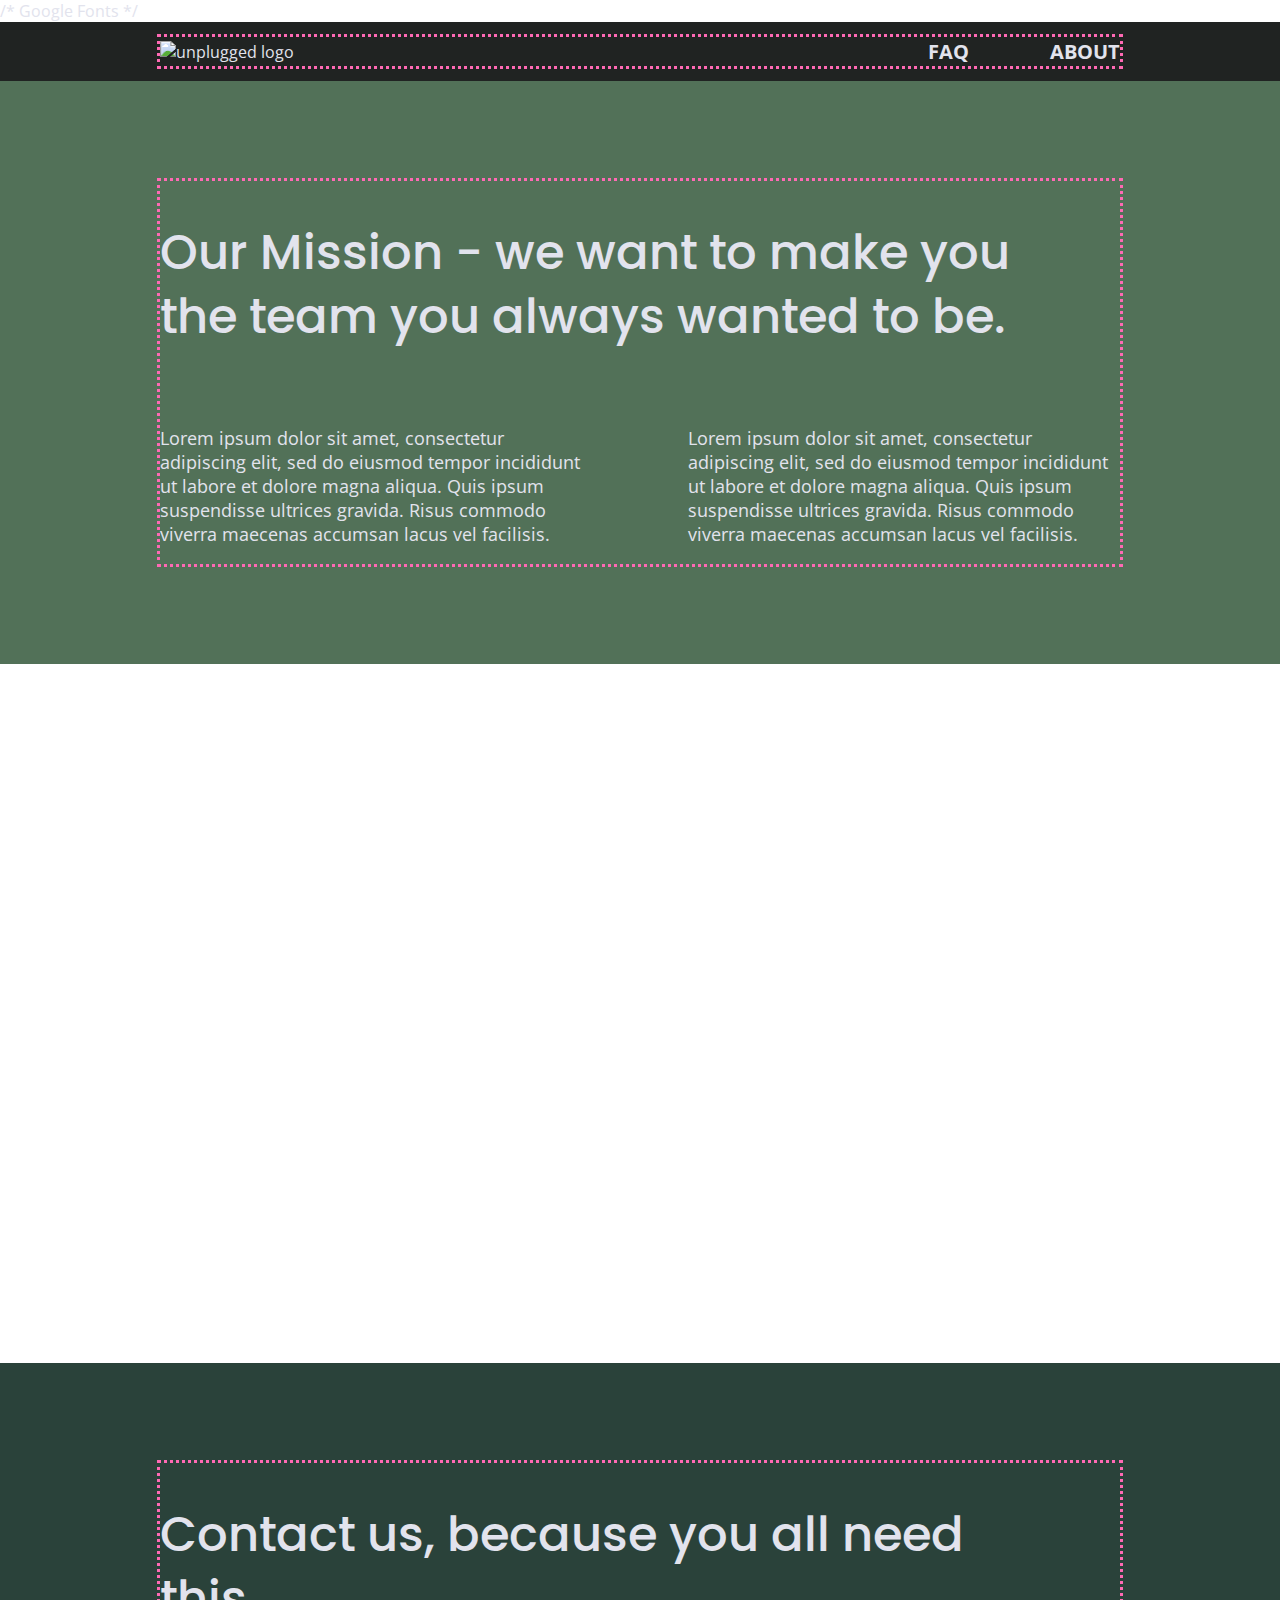
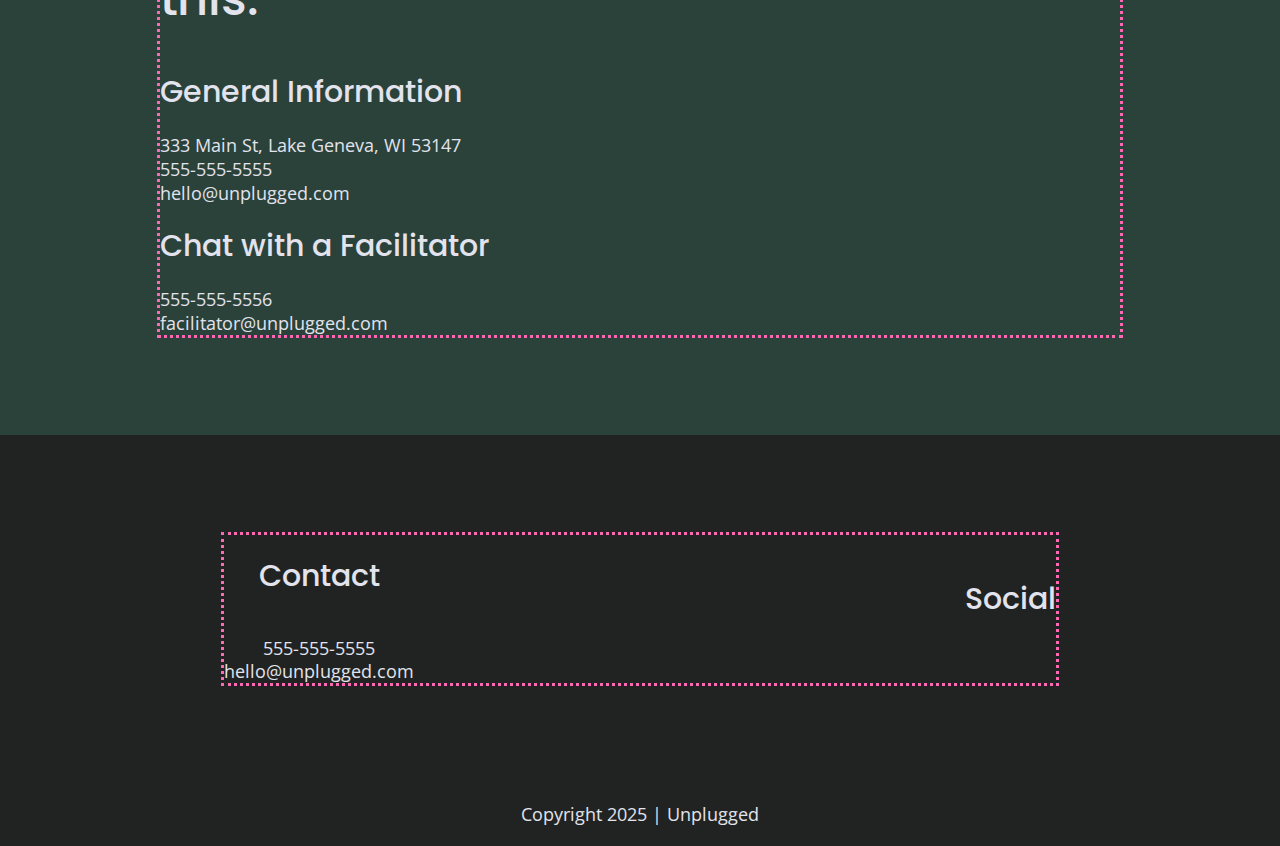
==== commit 6f7087fe: "Add responsive styles to about page map." ====
--- a/about/index.html
+++ b/about/index.html
@@ -63,7 +63,7 @@
     </section>
     <section class="map">
       <figure>
-        <iframe src="https://www.google.com/maps/embed?pb=!1m18!1m12!1m3!1d3981.693856644226!2d-16.97183771266839!3d32.72097241901536!2m3!1f0!2f0!3f0!3m2!1i1024!2i768!4f13.1!3m3!1m2!1s0xc605c2935d8cad1%3A0x6dabe127e99434d2!2sEntrada%20para%20Colmeal%20(CF19A)!5e1!3m2!1sen!2sus!4v1733616929107!5m2!1sen!2sus" width="600" height="450" style="border:0;" allowfullscreen="" loading="lazy" referrerpolicy="no-referrer-when-downgrade"></iframe>
+        <style>.embed-container { position: relative; padding-bottom: 56.25%; height: 0; overflow: hidden; max-width: 100%; } .embed-container iframe, .embed-container object, .embed-container embed { position: absolute; top: 0; left: 0; width: 100%; height: 100%; }</style><div class='embed-container'><iframe src='https://www.google.com/maps/embed?pb=!1m18!1m12!1m3!1d3981.693856644226!2d-16.97183771266839!3d32.72097241901536!2m3!1f0!2f0!3f0!3m2!1i1024!2i768!4f13.1!3m3!1m2!1s0xc605c2935d8cad1%3A0x6dabe127e99434d2!2sEntrada%20para%20Colmeal%20(CF19A)!5e1!3m2!1sen!2sus!4v1733616929107!5m2!1sen!2sus' width='600' height='450' style='border:0;' allowfullscreen='' loading='lazy' referrerpolicy='no-referrer-when-downgrade'></iframe></div>
       </figure>
     </section>
 
--- a/css/main.css
+++ b/css/main.css
@@ -653,6 +653,9 @@
     width: 45%;
   }
 
+  .map figure {
+    padding-bottom: 54.6%;
+
   .contact-section .content-wrapper h2 {
     width: 80%;
   }
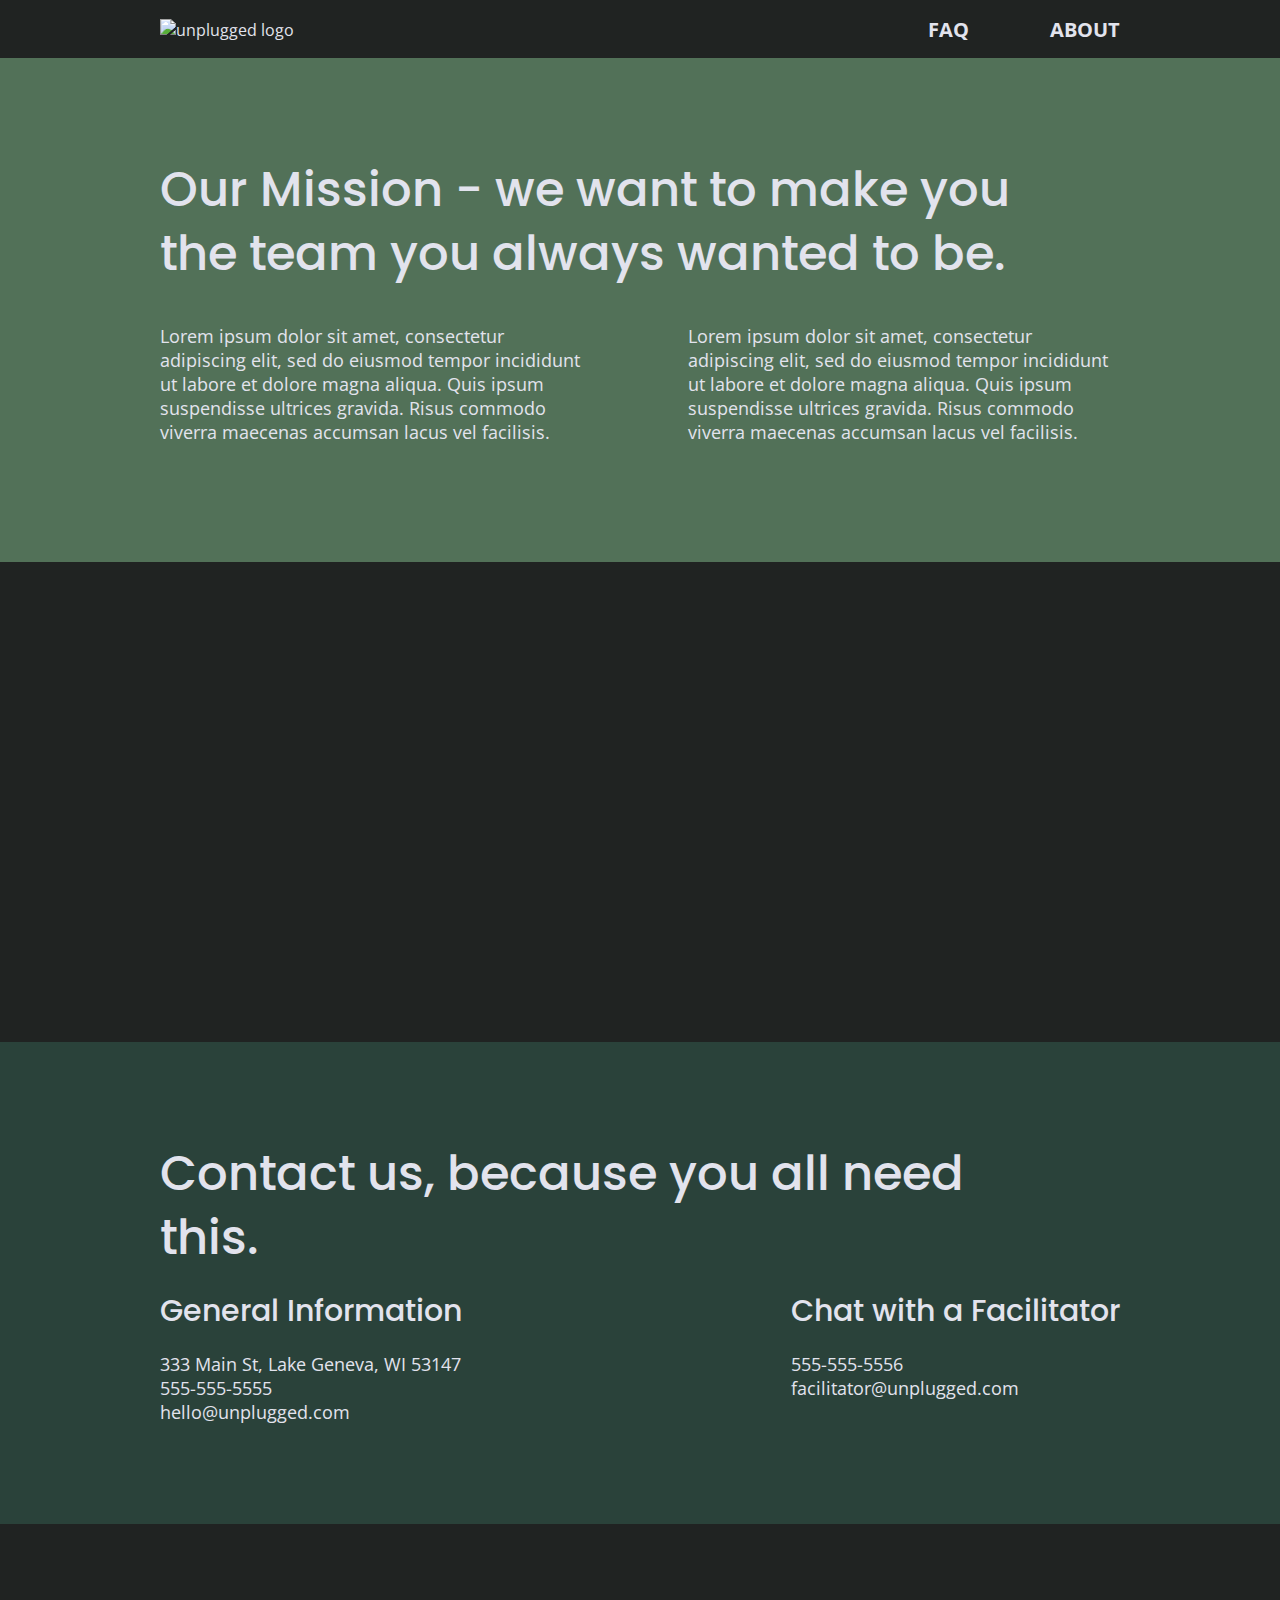
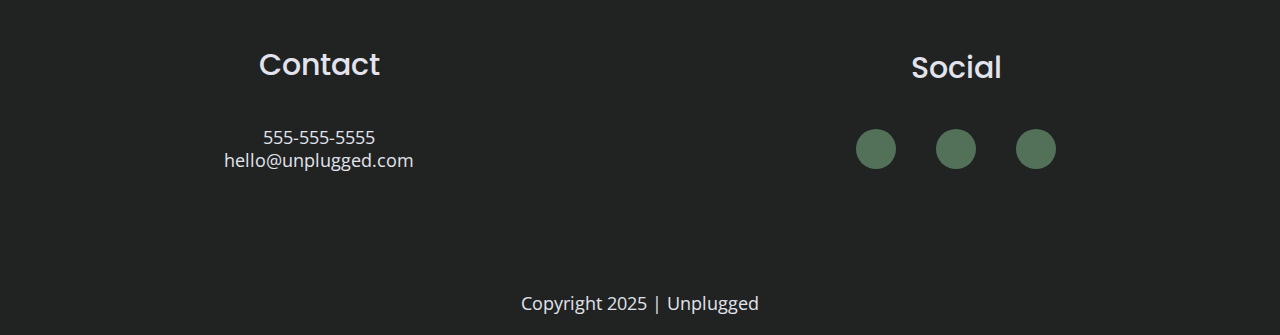
==== commit f493e444: "Finished breakpoint styles" ====
--- a/about/index.html
+++ b/about/index.html
@@ -21,12 +21,15 @@
 
   <meta name="theme-color" content="#fafafa">
 
-  /* Google Fonts */
+  <!-- FontAwesome CDN version 5.5 -->
+  <link rel="stylesheet" href="https://use.fontawesome.com/releases/v5.5.0/css/all.css"
+    integrity="sha384-B4dIYHKNBt8Bc12p+WXckhzcICo0wtJAoU8YZTY5qE0Id1GSseTk6S+L3BlXeVIU" crossorigin="anonymous">
+
+  <!-- Google Fonts -->
   <link rel="preconnect" href="https://fonts.googleapis.com">
   <link rel="preconnect" href="https://fonts.gstatic.com" crossorigin>
-  <link
-    href="https://fonts.googleapis.com/css2?family=Open+Sans:ital,wght@0,300..800;1,300..800&family=Poppins:ital,wght@0,100;0,200;0,300;0,400;0,500;0,600;0,700;0,800;0,900;1,100;1,200;1,300;1,400;1,500;1,600;1,700;1,800;1,900&display=swap"
-    rel="stylesheet">
+
+  <link href="https://fonts.googleapis.com/css?family=Open+Sans:400,700|Poppins:500,700" rel="stylesheet">
 
 </head>
 
@@ -46,7 +49,7 @@
       </nav>
     </div>
   </header>
-  
+
   <main>
     <section class="mission">
       <div class="content-wrapper">
@@ -63,7 +66,10 @@
     </section>
     <section class="map">
       <figure>
-        <style>.embed-container { position: relative; padding-bottom: 56.25%; height: 0; overflow: hidden; max-width: 100%; } .embed-container iframe, .embed-container object, .embed-container embed { position: absolute; top: 0; left: 0; width: 100%; height: 100%; }</style><div class='embed-container'><iframe src='https://www.google.com/maps/embed?pb=!1m18!1m12!1m3!1d3981.693856644226!2d-16.97183771266839!3d32.72097241901536!2m3!1f0!2f0!3f0!3m2!1i1024!2i768!4f13.1!3m3!1m2!1s0xc605c2935d8cad1%3A0x6dabe127e99434d2!2sEntrada%20para%20Colmeal%20(CF19A)!5e1!3m2!1sen!2sus!4v1733616929107!5m2!1sen!2sus' width='600' height='450' style='border:0;' allowfullscreen='' loading='lazy' referrerpolicy='no-referrer-when-downgrade'></iframe></div>
+        <div class='embed-container'><iframe
+            src='https://www.google.com/maps/embed?pb=!1m18!1m12!1m3!1d3981.693856644226!2d-16.97183771266839!3d32.72097241901536!2m3!1f0!2f0!3f0!3m2!1i1024!2i768!4f13.1!3m3!1m2!1s0xc605c2935d8cad1%3A0x6dabe127e99434d2!2sEntrada%20para%20Colmeal%20(CF19A)!5e1!3m2!1sen!2sus!4v1733616929107!5m2!1sen!2sus'
+            width='600' height='450' style='border:0;' allowfullscreen='' loading='lazy'
+            referrerpolicy='no-referrer-when-downgrade'></iframe></div>
       </figure>
     </section>
 
@@ -105,9 +111,15 @@
         <div class="social">
           <h4>Social</h4>
           <div class="social-icons">
-            <p><a href="https://wwww.facebook.com/yoursite" target="_blank" rel="noopener"></a></p>
-            <p><a href="https://wwww.x.com/yoursite" target="_blank" rel="noopener"></a></p>
-            <p><a href="https://wwww.instagram.com/yoursite" target="_blank" rel="noopener"></a></p>
+            <p>
+              <a href="https://www.facebook.com" target="_blank"><i class="fab fa-facebook-f"></i></a>
+            </p>
+            <p>
+              <a href="https://twitter.com" target="_blank"><i class="fab fa-twitter"></i></a>
+            </p>
+            <p>
+              <a href="https://www.instagram.com" target="_blank"><i class="fab fa-instagram"></i></a>
+            </p>
           </div>
         </div>
       </div>
--- a/css/main.css
+++ b/css/main.css
@@ -98,7 +98,6 @@
      ========================================================================== */
 
 /* General Styles */
-
 html {
   font-size: 1rem;
 }
@@ -108,6 +107,7 @@
   font-family: 'Open Sans', sans-serif;
   color: #e2e3ed;
   text-align: left;
+  background-color: #202322;
 }
 
 ul,
@@ -126,6 +126,7 @@
   font-family: 'Poppins', sans-serif;
   font-weight: 500;
   font-size: 1.875em;
+  margin: 0;
 }
 
 h3,
@@ -154,7 +155,6 @@
 }
 
 .content-wrapper {
-  outline: 3px dotted hotpink;
   width: 90%;
   margin: 50px 0;
 }
@@ -162,10 +162,10 @@
 /* -------------------- Base Header - Footer Styles -------------------- */
 
 header {
+  background-color: #202322;
   display: flex;
   justify-content: center;
   padding: 15px 0;
-  background-color: #202322;
 }
 
 header .content-wrapper {
@@ -205,11 +205,11 @@
 }
 
 footer {
+  background-color: #202322;
   display: flex;
   flex-direction: column;
   align-items: center;
   text-align: center;
-  background-color: #202322;
 }
 
 footer p {
@@ -231,25 +231,35 @@
 }
 
 footer .social-icons p {
+  background-color: #527158;
+  border-radius: 50%;
+  width: 40px;
+  height: 40px;
   display: flex;
   justify-content: center;
   align-items: center;
+}
+
+footer .social-icons p i {
+  font-size: 1.3125em;
 }
 
 footer .copyright {
   margin: 20px 0;
 }
 
+
 /* -------------------- Mobile Styles - Homepage -------------------- */
 
 /* Hero Area */
 
 .hero-area {
-  display: flex;
-  justify-content: center;
-  background: url(../img/unplugged-retreat.jpg) center #333;
+  background: url(../img/unplugged-retreat.jpg);
   background-size: cover;
+  background-position: center;
   min-height: 500px;
+  display: flex;
+  justify-content: center;
 }
 
 .hero-area h1 {
@@ -296,13 +306,11 @@
 /* Features */
 
 .features {
-  display: flex;
-  justify-content: center;
-  background: url(../img/unplugged-retreat-features.jpg) center no-repeat;
+  background: url('../img/unplugged-retreat-features.jpg');
   background-size: cover;
-}
-
-
+  background-position: center;
+  display: flex;
+  justify-content: center;
 }
 
 .features h2 {
@@ -317,8 +325,12 @@
 .features .features-items {
   display: flex;
   justify-content: center;
-  align-items: flex-start;
   flex-flow: row wrap;
+}
+
+.features i {
+  font-size: 3.75em;
+  margin-bottom: 40px;
 }
 
 .features p {
@@ -345,8 +357,8 @@
 }
 
 /* ==========================================================================
-     About Page
-     ========================================================================== */
+   About Page
+   ========================================================================== */
 
 .mission {
   background-color: #527158;
@@ -366,7 +378,7 @@
   width: 100%;
   height: 100%;
   position: absolute;
-  top: 0; 
+  top: 0;
   left: 0;
 }
 
@@ -381,8 +393,8 @@
 }
 
 /* ==========================================================================
-     FAQ Page
-     ========================================================================== */
+   FAQ Page
+   ========================================================================== */
 
 .faq {
   background-color: #527158;
@@ -391,11 +403,11 @@
 }
 
 .faq .content-wrapper {
+  margin: 50px 0 0 0;
   display: flex;
   justify-content: center;
   align-items: flex-start;
   flex-flow: row wrap;
-  margin: 50px 0 0 0;
 }
 
 .faq h2 {
@@ -412,25 +424,25 @@
 }
 
 /* ==========================================================================
-     Helper classes
-     ========================================================================== */
-
-/*
-   * Hide visually and from screen readers
-   */
+   Helper classes
+   ========================================================================== */
+
+/*
+ * Hide visually and from screen readers
+ */
 
 .hidden {
   display: none !important;
 }
 
 /*
-   * Hide only visually, but have it available for screen readers:
-   * https://snook.ca/archives/html_and_css/hiding-content-for-accessibility
-   *
-   * 1. For long content, line feeds are not interpreted as spaces and small width
-   *    causes content to wrap 1 word per line:
-   *    https://medium.com/@jessebeach/beware-smushed-off-screen-accessible-text-5952a4c2cbfe
-   */
+ * Hide only visually, but have it available for screen readers:
+ * https://snook.ca/archives/html_and_css/hiding-content-for-accessibility
+ *
+ * 1. For long content, line feeds are not interpreted as spaces and small width
+ *    causes content to wrap 1 word per line:
+ *    https://medium.com/@jessebeach/beware-smushed-off-screen-accessible-text-5952a4c2cbfe
+ */
 
 .visuallyhidden {
   border: 0;
@@ -446,10 +458,10 @@
 }
 
 /*
-   * Extends the .visuallyhidden class to allow the element
-   * to be focusable when navigated to via the keyboard:
-   * https://www.drupal.org/node/897638
-   */
+ * Extends the .visuallyhidden class to allow the element
+ * to be focusable when navigated to via the keyboard:
+ * https://www.drupal.org/node/897638
+ */
 
 .visuallyhidden.focusable:active,
 .visuallyhidden.focusable:focus {
@@ -463,24 +475,24 @@
 }
 
 /*
-   * Hide visually and from screen readers, but maintain layout
-   */
+ * Hide visually and from screen readers, but maintain layout
+ */
 
 .invisible {
   visibility: hidden;
 }
 
 /*
-   * Clearfix: contain floats
-   *
-   * For modern browsers
-   * 1. The space content is one way to avoid an Opera bug when the
-   *    `contenteditable` attribute is included anywhere else in the document.
-   *    Otherwise it causes space to appear at the top and bottom of elements
-   *    that receive the `clearfix` class.
-   * 2. The use of `table` rather than `block` is only necessary if using
-   *    `:before` to contain the top-margins of child elements.
-   */
+ * Clearfix: contain floats
+ *
+ * For modern browsers
+ * 1. The space content is one way to avoid an Opera bug when the
+ *    `contenteditable` attribute is included anywhere else in the document.
+ *    Otherwise it causes space to appear at the top and bottom of elements
+ *    that receive the `clearfix` class.
+ * 2. The use of `table` rather than `block` is only necessary if using
+ *    `:before` to contain the top-margins of child elements.
+ */
 
 .clearfix:before,
 .clearfix:after {
@@ -495,10 +507,10 @@
 }
 
 /* ==========================================================================
-     EXAMPLE Media Queries for Responsive Design.
-     These examples override the primary ('mobile first') styles.
-     Modify as content requires.
-     ========================================================================== */
+   EXAMPLE Media Queries for Responsive Design.
+   These examples override the primary ('mobile first') styles.
+   Modify as content requires.
+   ========================================================================== */
 
 @media only screen and (min-width:768px) {
   /*Tablet styles here*/
@@ -577,6 +589,10 @@
     margin-bottom: 20px;
   }
 
+  .features .features-items {
+    align-items: flex-start;
+  }
+
   .features article {
     display: flex;
     align-items: center;
@@ -588,8 +604,11 @@
     width: 62%;
   }
 
+  .features i {
+    margin-bottom: 30px;
+  }
+
   /* Reviews */
-
   .reviews article {
     display: flex;
     justify-content: space-between;
@@ -618,7 +637,6 @@
     display: flex;
     justify-content: space-between;
     align-items: center;
-    flex-direction: row;
   }
 
   footer .contact {
@@ -634,13 +652,18 @@
     line-height: 1.285;
   }
 
+  footer .social-icons {
+    width: 12.5em;
+    justify-content: space-between;
+  }
+
   footer .copyright {
     width: 100%;
   }
 
   /* ==========================================================================
-     About Page
-     ========================================================================== */
+   About Page
+   ========================================================================== */
 
   .mission-content {
     display: flex;
@@ -654,7 +677,8 @@
   }
 
   .map figure {
-    padding-bottom: 54.6%;
+    padding-bottom: 45.5%;
+  }
 
   .contact-section .content-wrapper h2 {
     width: 80%;
@@ -671,8 +695,9 @@
   }
 
   /* ==========================================================================
-     FAQ Page
-     ========================================================================== */
+   FAQ Page
+   ========================================================================== */
+
   .faq .content-wrapper {
     justify-content: space-between;
   }
@@ -687,7 +712,7 @@
 
   .faq h4,
   .faq p {
-    font-size: 0.875em;
+    font-size: .875em;
     line-height: 1.125;
   }
 }
@@ -721,10 +746,8 @@
 
   /* Hero */
   .hero-area h1 {
-    width: 70%;
-    font-family: 'Poppins', Helvetica, Arial, sans-serif;
     font-size: 3.75em;
-    min-height: 400px;
+    width: 80%;
   }
 
   /* Aside */
@@ -766,8 +789,11 @@
   }
 
   /* ==========================================================================
-    About Page
-    ========================================================================== */
+  About Page
+  ========================================================================== */
+  .map figure {
+    padding-bottom: 37.5%;
+  }
 
   .mission h2,
   .contact-section .content-wrapper h2 {
@@ -780,8 +806,8 @@
   }
 
   /* ==========================================================================
-    FAQ Page
-    ========================================================================== */
+  FAQ Page
+  ========================================================================== */
   .faq h2 {
     width: 100%;
     font-size: 3em;
@@ -795,10 +821,10 @@
 }
 
 /* ==========================================================================
-     Print styles.
-     Inlined to avoid the additional HTTP request:
-     https://www.phpied.com/delay-loading-your-print-css/
-     ========================================================================== */
+   Print styles.
+   Inlined to avoid the additional HTTP request:
+   https://www.phpied.com/delay-loading-your-print-css/
+   ========================================================================== */
 
 @media print {
 
@@ -827,9 +853,9 @@
   }
 
   /*
-       * Don't show links that are fragment identifiers,
-       * or use the `javascript:` pseudo protocol
-       */
+     * Don't show links that are fragment identifiers,
+     * or use the `javascript:` pseudo protocol
+     */
   a[href^="#"]:after,
   a[href^="javascript:"]:after {
     content: "";
@@ -846,9 +872,9 @@
   }
 
   /*
-       * Printing Tables:
-       * http://css-discuss.incutio.com/wiki/Printing_Tables
-       */
+     * Printing Tables:
+     * http://css-discuss.incutio.com/wiki/Printing_Tables
+     */
   thead {
     display: table-header-group;
   }
